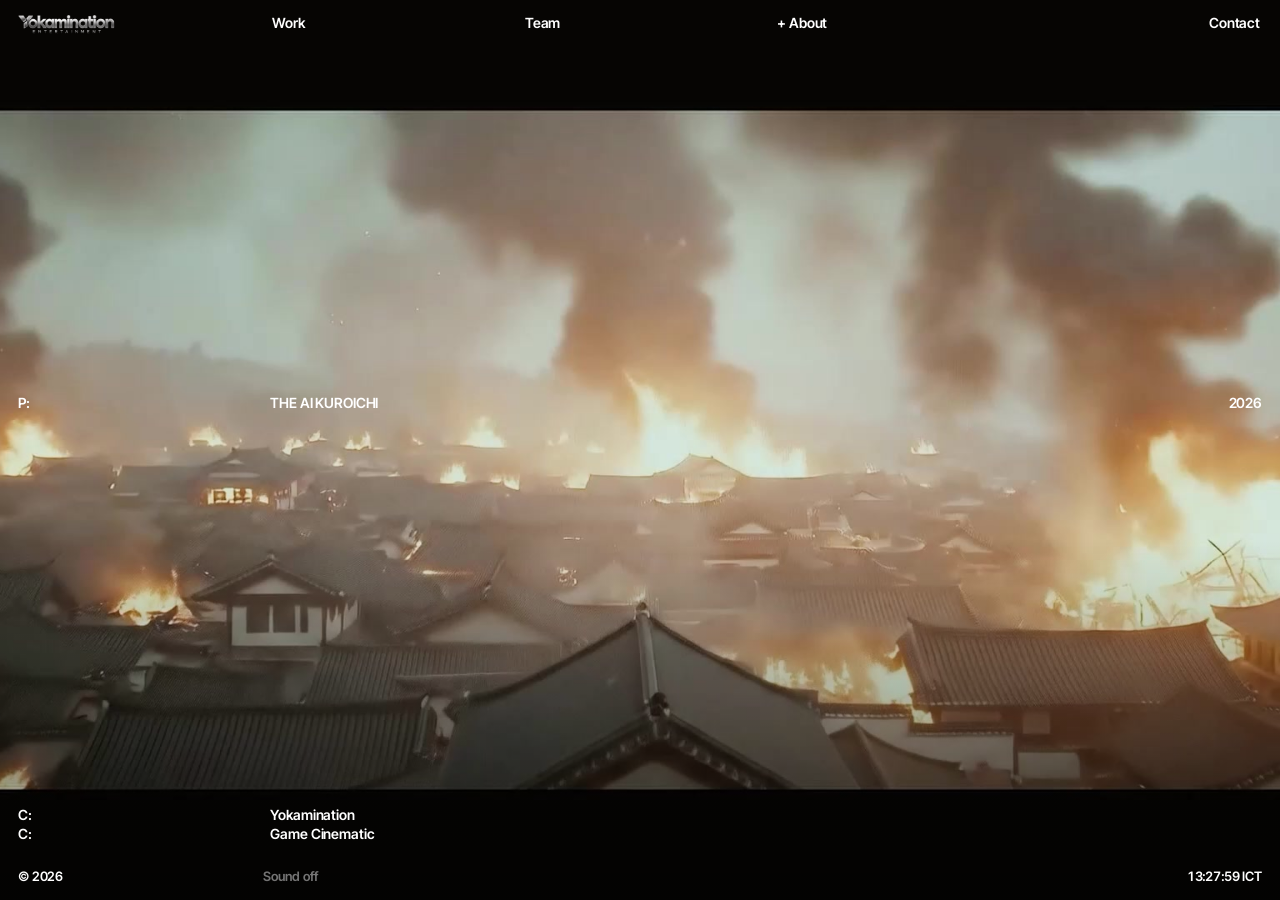
==== index.html @ 1beb0dfe "Redesign homepage as full-screen endless showreel Antiantiart-inspired layout: spread five-column na" ====
<!doctype html>
<html lang="en">
<head>
<meta charset="utf-8"><meta name="viewport" content="width=device-width,initial-scale=1">
<title>Yokamination — AI Film & Visual Studio</title>
<meta name="description" content="Yokamination — an independent AI film and visual studio founded by Viet Nguyen.">
<link rel="icon" type="image/png" href="assets/yokamination-silver-transparent.png">
<link rel="preconnect" href="https://fonts.googleapis.com"><link rel="preconnect" href="https://fonts.gstatic.com" crossorigin>
<link href="https://fonts.googleapis.com/css2?family=Inter+Tight:wght@500;600;700&display=swap" rel="stylesheet">
<link rel="stylesheet" href="v2.css?v=1">
<script src="assets/catalog.js?v=14" defer></script>
<script src="v2.js?v=1" defer></script>
</head>
<body data-view="home">
<header class="bar">
  <a class="logo" href="#" aria-label="Yokamination home"><svg viewBox="20 155 2130 439"><image href="assets/yokamination-silver-transparent.png" width="2172" height="724"/></svg></a>
  <div class="nav-col"><a href="#work" data-nav="work">Work</a>
    <ul class="filters" id="filters" aria-label="Filter work"></ul></div>
  <div class="nav-col"><a href="#team" data-nav="team">Team</a></div>
  <div class="nav-col"><a href="#about" data-nav="about"><span class="plus">+</span> About</a></div>
  <div class="nav-col right"><a href="#contact" data-nav="contact">Contact</a></div>
</header>

<main>
  <!-- Home: endless full-screen reel -->
  <section class="view reel" id="reel" aria-label="Showreel"></section>

  <!-- Work grid -->
  <section class="view work" id="work" aria-label="Work"><div class="grid" id="grid"></div></section>

  <!-- Team -->
  <section class="view team" id="team" aria-label="Team">
    <p class="team-head"><b>YOKAMINATION</b> <span>The people</span></p>
    <div class="team-stage">
      <ul class="team-names" id="team-names"></ul>
      <figure class="team-photo"><img id="team-img" alt=""></figure>
      <ul class="team-roles" id="team-roles"></ul>
    </div>
  </section>

  <!-- About -->
  <section class="view about" id="about" aria-label="About">
    <video class="bg" muted loop playsinline preload="none" data-bg></video>
    <div class="about-body">
      <p class="lab">A:</p>
      <p class="big">Yokamination is an independent AI film &amp; visual studio. Human vision, built with new tools — films, animation and product advertising from idea to final frame.</p>
      <div class="cols">
        <div><p class="lab">S:</p><p>AI Film<br>Animation<br>3D Product<br>Social Content</p></div>
        <div><p class="lab">F:</p><p>Founded by Viet Nguyen<br>Ho Chi Minh City, Viet Nam</p></div>
      </div>
    </div>
  </section>

  <!-- Contact -->
  <section class="view contact" id="contact" aria-label="Contact">
    <video class="bg gray" muted loop playsinline preload="none" data-bg></video>
    <div class="contact-body">
      <p class="lab">M:</p>
      <a class="madness" href="mailto:yokamination@gmail.com">Start the story</a>
      <div class="cols">
        <div><p class="lab">E:</p><small>For all inquiries</small><a href="mailto:yokamination@gmail.com">yokamination@gmail.com</a></div>
        <div><p class="lab">S:</p><a href="https://www.facebook.com/vietnguyennh/" target="_blank" rel="noopener">Facebook</a></div>
      </div>
    </div>
  </section>
</main>

<footer class="foot"><span>© 2026</span><button id="sound" type="button" aria-pressed="false">Sound off</button><span id="clock"></span></footer>

<dialog id="player"><button id="close" type="button">Close ✕</button><video id="pv" controls playsinline></video><p id="pt"></p></dialog>
</body>
</html>
---- v2.css ----
:root{--fg:#fff;--dim:rgba(255,255,255,.45);--bg:#000;--pad:18px;--accent:#c8ced6}
*{box-sizing:border-box;margin:0;padding:0}
html,body{height:100%;background:var(--bg);color:var(--fg)}
body{font:600 14px/1.35 "Inter Tight",Helvetica,Arial,sans-serif;letter-spacing:-.01em;overflow:hidden}
a{color:inherit;text-decoration:none}
button{font:inherit;color:inherit;background:none;border:0;cursor:pointer}
ul{list-style:none}

/* Header: logo + 4 links spread across the width */
.bar{position:fixed;inset:0 0 auto;z-index:20;display:grid;grid-template-columns:1fr 1fr 1fr 1fr 1fr;gap:var(--pad);padding:14px var(--pad);pointer-events:none}
.bar>*{pointer-events:auto}
.logo svg{height:20px;width:auto;display:block}
.nav-col{position:relative}
.nav-col.right{text-align:right}
.nav-col>a{padding:0 2px;transition:background .2s,color .2s}
.nav-col>a:hover,.nav-col>a.on{background:var(--fg);color:#000}
.plus{display:inline-block;transition:transform .3s}
body[data-view=about] .plus{transform:rotate(45deg)}
.filters{position:absolute;top:26px;left:0;display:none;font-size:14px;line-height:1.85}
body[data-view=work] .filters{display:block}
.filters button{color:var(--dim);text-align:left}
.filters button.on,.filters button:hover{color:var(--fg)}
.filters sup{font-size:9px;margin-left:2px}

/* Views */
.view{position:fixed;inset:0;visibility:hidden;opacity:0;transition:opacity .45s,visibility .45s;overflow:auto}
body[data-view=home] #reel,body[data-view=work] #work,body[data-view=team] #team,body[data-view=about] #about,body[data-view=contact] #contact{visibility:visible;opacity:1}
.lab{color:var(--fg);opacity:.75}

/* Endless reel */
.reel{scroll-snap-type:y mandatory;scrollbar-width:none}
.reel::-webkit-scrollbar{display:none}
.slide{position:relative;height:100vh;height:100svh;scroll-snap-align:start;overflow:hidden;cursor:pointer;background:#050505}
.slide video,.slide img{position:absolute;inset:0;width:100%;height:100%;object-fit:cover}
.slide img{transition:opacity .6s}
.slide.playing img{opacity:0}
.slide::after{content:"";position:absolute;inset:0;background:linear-gradient(transparent 60%,rgba(0,0,0,.45))}
.meta{position:absolute;inset:0;z-index:2;display:grid;grid-template-columns:1fr 1fr 1fr 1fr 1fr;gap:var(--pad);padding:var(--pad);pointer-events:none}
.meta .mid{grid-row:1;align-self:center}
.meta .p{grid-column:1}.meta .t{grid-column:2/5;text-transform:uppercase}.meta .y{grid-column:5;text-align:right}
.meta .c{grid-row:2;align-self:end;grid-column:1}.meta .cv{grid-row:2;align-self:end;grid-column:2/5}
.meta{grid-template-rows:1fr auto;padding-bottom:56px}

/* Work grid */
.work{padding:0}
.grid{display:grid;grid-template-columns:1fr 1fr;padding-bottom:60px}
.card{cursor:pointer}
.card .media{position:relative;aspect-ratio:16/9;overflow:hidden;background:#0b0b0b}
.card .media img,.card .media video{position:absolute;inset:0;width:100%;height:100%;object-fit:cover}
.card .media video{opacity:0;transition:opacity .3s}
.card:hover .media video{opacity:1}
.card .info{display:grid;grid-template-columns:110px 1fr auto;padding:14px var(--pad) 70px}
.card .n{color:var(--dim)}
.card .yr{color:var(--dim)}
.card.hide{display:none}

/* Team */
.team{display:grid;place-items:center}
.team-head{position:absolute;top:22%;left:50%;transform:translateX(-50%);display:flex;gap:28px;white-space:nowrap}
.team-head span{color:var(--dim)}
.team-stage{display:grid;grid-template-columns:1fr 320px 1fr;gap:60px;align-items:center;width:min(1180px,100% - 2*var(--pad))}
.team-names,.team-roles{display:grid;gap:26px}
.team-roles{text-align:right}
.team-names li,.team-roles li{color:rgba(255,255,255,.18);transition:color .3s;cursor:pointer}
.team-names li.on,.team-roles li.on{color:var(--fg)}
.team-photo{aspect-ratio:3/4;overflow:hidden;background:#111}
.team-photo img{width:100%;height:100%;object-fit:cover;transition:opacity .35s}

/* About / contact */
.bg{position:absolute;inset:0;width:100%;height:100%;object-fit:cover;opacity:.45}
.bg.gray{filter:grayscale(1) contrast(1.05);opacity:.55}
.about-body,.contact-body{position:relative;z-index:1;min-height:100%;display:grid;align-content:end;gap:28px;padding:120px var(--pad) 70px;grid-template-columns:1fr 3fr;column-gap:var(--pad)}
.about-body>.lab,.contact-body>.lab{grid-column:1}
.big{grid-column:2;font-size:clamp(26px,3.4vw,52px);line-height:1.08;letter-spacing:-.03em;max-width:18em}
.cols{grid-column:1/3;display:grid;grid-template-columns:1fr 3fr;gap:var(--pad)}
.cols>div{display:grid;gap:6px;align-content:start}
.cols>div:nth-child(2){grid-column:2}
.contact-body .cols{grid-template-columns:1fr 1fr 2fr}
.contact-body .cols>div:nth-child(2){grid-column:2}
small{font-size:10px;color:var(--dim)}
.madness{grid-column:2;font-size:clamp(40px,5vw,84px);line-height:1;letter-spacing:-.035em;text-decoration:underline;text-decoration-thickness:3px;text-underline-offset:8px;align-self:start;margin-bottom:12vh}
.madness:hover{color:var(--accent)}

/* Footer */
.foot{position:fixed;inset:auto 0 0;z-index:20;display:grid;grid-template-columns:1fr 4fr auto;gap:var(--pad);padding:14px var(--pad);font-size:13px;pointer-events:none}
.foot>*{pointer-events:auto}
.foot button{justify-self:start;color:var(--dim)}
.foot button[aria-pressed=true]{color:var(--fg)}
#clock{font-variant-numeric:tabular-nums}

/* Player */
dialog{position:fixed;inset:0;width:100%;height:100%;max-width:none;max-height:none;border:0;background:#000;color:#fff;display:none;place-items:center}
dialog[open]{display:grid}
dialog video{width:100%;height:100%;object-fit:contain}
#close{position:absolute;top:14px;right:var(--pad);z-index:2}
#pt{position:absolute;top:14px;left:var(--pad);text-transform:uppercase}

@media (max-width:760px){
  .bar{grid-template-columns:auto 1fr 1fr 1fr;gap:12px;font-size:13px}
  .bar .nav-col:nth-child(3){display:none}
  .meta{grid-template-columns:40px 1fr auto}
  .meta .t{grid-column:2}.meta .y{grid-column:3}.meta .cv{grid-column:2/4}
  .grid{grid-template-columns:1fr}
  .team-stage{grid-template-columns:1fr;gap:20px;text-align:center}
  .team-names,.team-roles{display:none}
  .team-head{top:12%}
  .about-body,.contact-body{grid-template-columns:1fr}
  .big,.madness,.cols{grid-column:1}
  .cols,.contact-body .cols{grid-template-columns:1fr}
  .cols>div:nth-child(2),.contact-body .cols>div:nth-child(2){grid-column:1}
}
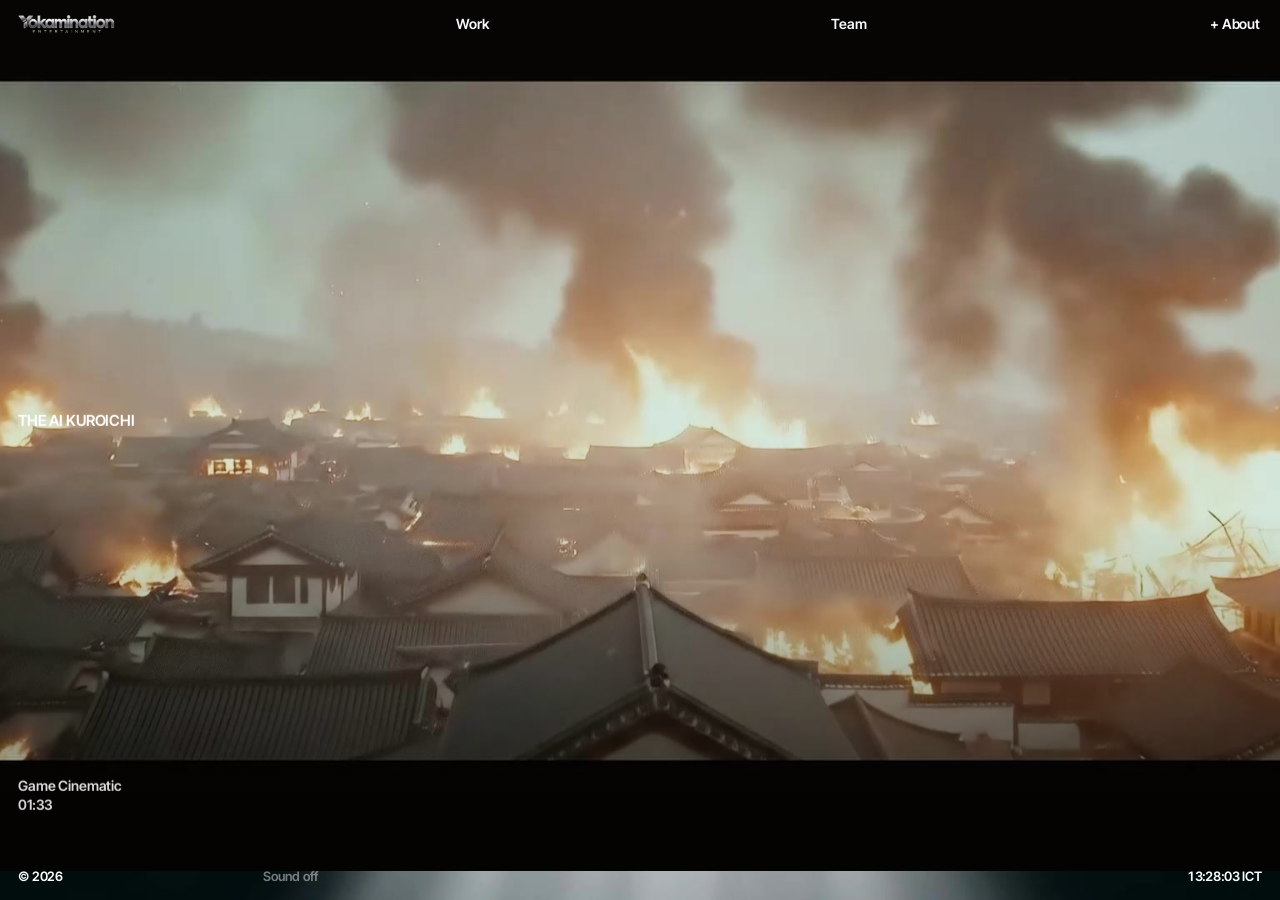
==== commit af40dd5b: "Smooth endless reel, editorial project page and 720p playback - Reel drifts continuously with GPU tr" ====
--- a/index.html
+++ b/index.html
@@ -7,9 +7,11 @@
 <link rel="icon" type="image/png" href="assets/yokamination-silver-transparent.png">
 <link rel="preconnect" href="https://fonts.googleapis.com"><link rel="preconnect" href="https://fonts.gstatic.com" crossorigin>
 <link href="https://fonts.googleapis.com/css2?family=Inter+Tight:wght@500;600;700&display=swap" rel="stylesheet">
-<link rel="stylesheet" href="v2.css?v=1">
+<link rel="stylesheet" href="v2.css?v=7">
 <script src="assets/catalog.js?v=14" defer></script>
-<script src="v2.js?v=1" defer></script>
+<script src="assets/project-stories.js?v=3" defer></script>
+<script src="assets/project-artwork.js?v=4" defer></script>
+<script src="v2.js?v=8" defer></script>
 </head>
 <body data-view="home">
 <header class="bar">
@@ -18,7 +20,6 @@
     <ul class="filters" id="filters" aria-label="Filter work"></ul></div>
   <div class="nav-col"><a href="#team" data-nav="team">Team</a></div>
   <div class="nav-col"><a href="#about" data-nav="about"><span class="plus">+</span> About</a></div>
-  <div class="nav-col right"><a href="#contact" data-nav="contact">Contact</a></div>
 </header>
 
 <main>
@@ -28,38 +29,45 @@
   <!-- Work grid -->
   <section class="view work" id="work" aria-label="Work"><div class="grid" id="grid"></div></section>
 
-  <!-- Team -->
+  <!-- Team: lens carousel -->
   <section class="view team" id="team" aria-label="Team">
+    <video class="team-bg" muted loop playsinline preload="none" aria-hidden="true"></video>
+    <div class="lens" aria-hidden="true"><img class="lens-top" alt=""><img class="lens-bot" alt=""></div>
     <p class="team-head"><b>YOKAMINATION</b> <span>The people</span></p>
-    <div class="team-stage">
-      <ul class="team-names" id="team-names"></ul>
-      <figure class="team-photo"><img id="team-img" alt=""></figure>
-      <ul class="team-roles" id="team-roles"></ul>
-    </div>
+    <ul class="team-names" id="team-names"></ul>
+    <figure class="team-photo"><img id="team-img" alt=""></figure>
+    <ul class="team-roles" id="team-roles"></ul>
   </section>
 
-  <!-- About -->
-  <section class="view about" id="about" aria-label="About">
-    <video class="bg" muted loop playsinline preload="none" data-bg></video>
-    <div class="about-body">
-      <p class="lab">A:</p>
-      <p class="big">Yokamination is an independent AI film &amp; visual studio. Human vision, built with new tools — films, animation and product advertising from idea to final frame.</p>
-      <div class="cols">
-        <div><p class="lab">S:</p><p>AI Film<br>Animation<br>3D Product<br>Social Content</p></div>
-        <div><p class="lab">F:</p><p>Founded by Viet Nguyen<br>Ho Chi Minh City, Viet Nam</p></div>
-      </div>
+  <!-- Project detail -->
+  <section class="view project" id="project" aria-label="Project">
+    <div class="p-hero"><video id="p-video" muted loop playsinline></video>
+      <h2 class="p-title" id="p-title"></h2>
+      <button class="p-play" id="p-play" type="button">Play with sound ↗</button></div>
+    <div class="p-info">
+      <a class="p-back" href="#work">Back</a>
+      <dl class="p-facts" id="p-facts"></dl>
+      <p class="p-sum" id="p-sum"></p>
     </div>
+    <div class="p-gallery" id="p-gallery"></div>
+    <div class="p-credits" id="p-credits"></div>
+    <nav class="p-next" id="p-next"></nav>
   </section>
 
-  <!-- Contact -->
-  <section class="view contact" id="contact" aria-label="Contact">
+  <!-- About + contact -->
+  <section class="view about" id="about" aria-label="About and contact">
     <video class="bg gray" muted loop playsinline preload="none" data-bg></video>
-    <div class="contact-body">
+    <div class="about-body">
       <p class="lab">M:</p>
-      <a class="madness" href="mailto:yokamination@gmail.com">Start the story</a>
-      <div class="cols">
+      <div class="lead">
+        <a class="madness" href="mailto:yokamination@gmail.com">Start the story</a>
+        <p class="big">Yokamination is an independent AI film &amp; visual studio — films, animation and product advertising, from idea to final frame.</p>
+      </div>
+      <div class="info-grid">
         <div><p class="lab">E:</p><small>For all inquiries</small><a href="mailto:yokamination@gmail.com">yokamination@gmail.com</a></div>
-        <div><p class="lab">S:</p><a href="https://www.facebook.com/vietnguyennh/" target="_blank" rel="noopener">Facebook</a></div>
+        <div><p class="lab">A:</p><p>160/40 Le Trong Tan, An Khe<br>Da Nang, Viet Nam</p></div>
+        <div><p class="lab">P:</p><a href="tel:+84777744896">+84 777 744 896</a></div>
+        <div><p class="lab">S:</p><p class="socials"><a href="https://www.facebook.com/vietnguyennh/" target="_blank" rel="noopener">Facebook</a><a href="https://zalo.me/84777744896" target="_blank" rel="noopener">Zalo</a><span>LinkedIn</span><span>TikTok</span></p></div>
       </div>
     </div>
   </section>
@@ -67,6 +75,5 @@
 
 <footer class="foot"><span>© 2026</span><button id="sound" type="button" aria-pressed="false">Sound off</button><span id="clock"></span></footer>
 
-<dialog id="player"><button id="close" type="button">Close ✕</button><video id="pv" controls playsinline></video><p id="pt"></p></dialog>
 </body>
 </html>
--- a/v2.css
+++ b/v2.css
@@ -1,4 +1,4 @@
-:root{--fg:#fff;--dim:rgba(255,255,255,.45);--bg:#000;--pad:18px;--accent:#c8ced6}
+:root{--fg:#fff;--dim:rgba(255,255,255,.45);--bg:#000;--pad:18px;--accent:#c8ced6;--line:rgba(255,255,255,.14);--muted:rgba(255,255,255,.55)}
 *{box-sizing:border-box;margin:0;padding:0}
 html,body{height:100%;background:var(--bg);color:var(--fg)}
 body{font:600 14px/1.35 "Inter Tight",Helvetica,Arial,sans-serif;letter-spacing:-.01em;overflow:hidden}
@@ -7,16 +7,16 @@
 ul{list-style:none}
 
 /* Header: logo + 4 links spread across the width */
-.bar{position:fixed;inset:0 0 auto;z-index:20;display:grid;grid-template-columns:1fr 1fr 1fr 1fr 1fr;gap:var(--pad);padding:14px var(--pad);pointer-events:none}
+/* Five items, equal gaps: logo and Contact pinned to the edges, links evenly spaced between */
+.bar{position:fixed;inset:0 0 auto;z-index:20;display:flex;justify-content:space-between;align-items:center;padding:14px var(--pad);pointer-events:none;mix-blend-mode:difference}
 .bar>*{pointer-events:auto}
 .logo svg{height:20px;width:auto;display:block}
 .nav-col{position:relative}
-.nav-col.right{text-align:right}
 .nav-col>a{padding:0 2px;transition:background .2s,color .2s}
 .nav-col>a:hover,.nav-col>a.on{background:var(--fg);color:#000}
 .plus{display:inline-block;transition:transform .3s}
 body[data-view=about] .plus{transform:rotate(45deg)}
-.filters{position:absolute;top:26px;left:0;display:none;font-size:14px;line-height:1.85}
+.filters{position:absolute;top:26px;left:0;white-space:nowrap;display:none;font-size:14px;line-height:1.85}
 body[data-view=work] .filters{display:block}
 .filters button{color:var(--dim);text-align:left}
 .filters button.on,.filters button:hover{color:var(--fg)}
@@ -24,22 +24,24 @@
 
 /* Views */
 .view{position:fixed;inset:0;visibility:hidden;opacity:0;transition:opacity .45s,visibility .45s;overflow:auto}
-body[data-view=home] #reel,body[data-view=work] #work,body[data-view=team] #team,body[data-view=about] #about,body[data-view=contact] #contact{visibility:visible;opacity:1}
+body[data-view=home] #reel,body[data-view=work] #work,body[data-view=team] #team,body[data-view=about] #about,body[data-view=project] #project{visibility:visible;opacity:1}
 .lab{color:var(--fg);opacity:.75}
 
 /* Endless reel */
-.reel{scroll-snap-type:y mandatory;scrollbar-width:none}
-.reel::-webkit-scrollbar{display:none}
-.slide{position:relative;height:100vh;height:100svh;scroll-snap-align:start;overflow:hidden;cursor:pointer;background:#050505}
+.reel{overflow:hidden;touch-action:none;background:#050505}
+.slide{position:absolute;left:0;top:0;width:100%;height:100vh;overflow:hidden;cursor:none;background:#050505;will-change:transform;contain:strict}
 .slide video,.slide img{position:absolute;inset:0;width:100%;height:100%;object-fit:cover}
 .slide img{transition:opacity .6s}
 .slide.playing img{opacity:0}
 .slide::after{content:"";position:absolute;inset:0;background:linear-gradient(transparent 60%,rgba(0,0,0,.45))}
-.meta{position:absolute;inset:0;z-index:2;display:grid;grid-template-columns:1fr 1fr 1fr 1fr 1fr;gap:var(--pad);padding:var(--pad);pointer-events:none}
-.meta .mid{grid-row:1;align-self:center}
-.meta .p{grid-column:1}.meta .t{grid-column:2/5;text-transform:uppercase}.meta .y{grid-column:5;text-align:right}
-.meta .c{grid-row:2;align-self:end;grid-column:1}.meta .cv{grid-row:2;align-self:end;grid-column:2/5}
-.meta{grid-template-rows:1fr auto;padding-bottom:56px}
+.meta{position:absolute;inset:0;z-index:2;pointer-events:none}
+.meta .t{position:absolute;left:var(--pad);top:50%;transform:translateY(-50%);text-transform:uppercase;font-size:15px;max-width:60%}
+.meta .cv{position:absolute;left:var(--pad);bottom:56px;opacity:.85}
+
+/* Watch cursor */
+.watch-cursor{position:fixed;left:0;top:0;z-index:50;pointer-events:none;margin:-14px 0 0 -34px;padding:6px 14px;border-radius:99px;background:#fff;color:#000;font-size:13px;opacity:0;scale:.6;transition:opacity .2s,scale .2s}
+.watch-cursor.on{opacity:1;scale:1}
+.card{cursor:none}
 
 /* Work grid */
 .work{padding:0}
@@ -54,32 +56,76 @@
 .card .yr{color:var(--dim)}
 .card.hide{display:none}
 
-/* Team */
-.team{display:grid;place-items:center}
-.team-head{position:absolute;top:22%;left:50%;transform:translateX(-50%);display:flex;gap:28px;white-space:nowrap}
+/* Team: lens carousel */
+.team{overflow:hidden;background:#0a0a0a}
+.team-bg{position:absolute;inset:-6%;width:112%;height:112%;object-fit:cover;filter:blur(28px) saturate(1.5) brightness(.7);transform:scale(1.05)}
+.team::before{content:"";position:absolute;inset:0;z-index:1;pointer-events:none;background:radial-gradient(ellipse 40% 50% at 50% 50%,rgba(255,255,255,.08),transparent 70%)}
+.lens{z-index:1}
+.lens{position:absolute;inset:0;perspective:700px;pointer-events:none;
+  -webkit-mask:radial-gradient(ellipse 44% 56% at 50% 50%,transparent 98%,#000 100%);mask:radial-gradient(ellipse 44% 56% at 50% 50%,transparent 98%,#000 100%)}
+.lens img{position:absolute;left:-15%;width:130%;height:62%;object-fit:cover;filter:saturate(1.15) brightness(.85);transition:transform .9s cubic-bezier(.7,0,.2,1),opacity .6s}
+.lens-top{top:-18%;transform-origin:50% 0;transform:rotateX(-58deg) scale(1.25)}
+.lens-bot{bottom:-18%;transform-origin:50% 100%;transform:rotateX(58deg) scale(1.25)}
+.team.swap-down .lens-top{transform:rotateX(-80deg) scale(1.4);opacity:.2}
+.team.swap-down .lens-bot{transform:rotateX(30deg) scale(1.1)}
+.team.swap-up .lens-bot{transform:rotateX(80deg) scale(1.4);opacity:.2}
+.team.swap-up .lens-top{transform:rotateX(-30deg) scale(1.1)}
+.team-head{position:absolute;top:21%;left:50%;transform:translateX(-50%);display:flex;gap:28px;white-space:nowrap;z-index:2}
 .team-head span{color:var(--dim)}
-.team-stage{display:grid;grid-template-columns:1fr 320px 1fr;gap:60px;align-items:center;width:min(1180px,100% - 2*var(--pad))}
-.team-names,.team-roles{display:grid;gap:26px}
-.team-roles{text-align:right}
-.team-names li,.team-roles li{color:rgba(255,255,255,.18);transition:color .3s;cursor:pointer}
-.team-names li.on,.team-roles li.on{color:var(--fg)}
-.team-photo{aspect-ratio:3/4;overflow:hidden;background:#111}
-.team-photo img{width:100%;height:100%;object-fit:cover;transition:opacity .35s}
+.team-names,.team-roles{position:absolute;top:50%;width:22%;z-index:2}
+.team-names{left:19.5%}.team-roles{right:19.5%;text-align:right}
+.team-names li,.team-roles li{position:absolute;left:0;right:0;top:0;transform:translateY(calc(-50% + var(--o) * 210px));color:#fff;transition:transform .8s cubic-bezier(.7,0,.2,1),opacity .6s;cursor:pointer;white-space:nowrap}
+.team-photo{position:absolute;left:50%;top:50%;width:min(320px,62vw);aspect-ratio:3/4;transform:translate(-50%,-50%);overflow:hidden;background:#111;z-index:2}
+.team-photo img{width:100%;height:100%;object-fit:cover;transition:opacity .4s,transform .8s cubic-bezier(.7,0,.2,1)}
+.team-photo img.out{opacity:0;transform:scale(1.08)}
 
-/* About / contact */
+/* Project detail */
+.project{scrollbar-width:thin}
+.p-hero{position:relative;height:100vh;height:100svh;background:#000;overflow:hidden}
+.p-hero video{position:absolute;inset:0;width:100%;height:100%;object-fit:cover}
+.p-hero::after{content:"";position:absolute;inset:0;background:linear-gradient(transparent 55%,rgba(0,0,0,.5));pointer-events:none}
+.p-title{position:absolute;z-index:2;left:var(--pad);right:30%;bottom:52px;font-size:clamp(44px,7.4vw,130px);line-height:.92;letter-spacing:-.045em;text-transform:uppercase;font-weight:700}
+.p-play{position:absolute;z-index:2;right:var(--pad);bottom:56px}
+.p-play:hover,.p-back:hover,.p-next a:hover{background:#fff;color:#000}
+.p-info{display:grid;grid-template-columns:1fr 1fr 2fr 6fr;gap:var(--pad);padding:24px var(--pad) 110px}
+.p-back{grid-column:1;align-self:start;justify-self:start}
+.p-facts{grid-column:2/4;display:grid;grid-template-columns:1fr 2fr;gap:12px var(--pad);align-content:start}
+.p-facts dt{color:var(--dim)}
+.p-sum{grid-column:4;font-size:clamp(20px,2vw,32px);line-height:1.12;letter-spacing:-.025em;font-weight:700;color:rgba(255,255,255,.88)}
+
+/* Full-bleed gallery: images touch, labels sit on the image */
+.p-gallery{display:grid;grid-template-columns:1fr 1fr}
+.tile{position:relative;margin:0;aspect-ratio:16/9;overflow:hidden;background:#111}
+.tile.full{grid-column:1/3;aspect-ratio:21/9}
+.tile img{width:100%;height:100%;object-fit:cover;transition:transform 1.2s cubic-bezier(.2,.7,.2,1)}
+.tile:hover img{transform:scale(1.035)}
+.tile::after{content:"";position:absolute;inset:auto 0 0;height:30%;background:linear-gradient(transparent,rgba(0,0,0,.45));pointer-events:none}
+.tile figcaption{z-index:1;position:absolute;left:var(--pad);bottom:14px;color:#fff;text-shadow:0 1px 12px rgba(0,0,0,.55);font-size:13px}
+.tile .sec{position:absolute;left:var(--pad);top:14px;font-size:clamp(26px,3.2vw,52px);line-height:1;letter-spacing:-.04em;font-weight:700;color:#fff;text-shadow:0 2px 24px rgba(0,0,0,.45);mix-blend-mode:difference}
+.tile .sec small{display:block;font-size:13px;letter-spacing:0;font-weight:600;margin-top:8px;color:inherit;opacity:.8}
+
+/* End-of-film credits */
+.p-credits{padding:120px var(--pad) 40px;display:grid;gap:90px}
+.cred h3{text-align:center;font-size:14px;letter-spacing:.02em;text-transform:uppercase;margin-bottom:14px}
+.cred dl{display:grid;grid-template-columns:1fr 1fr 1fr 1fr;gap:6px var(--pad)}
+.cred dt{color:var(--dim)}
+.cred dd{text-align:right}
+.p-next{padding:30px var(--pad) 80px;border-top:1px solid var(--line);display:flex;justify-content:space-between;gap:20px}
+
+/* About + contact */
 .bg{position:absolute;inset:0;width:100%;height:100%;object-fit:cover;opacity:.45}
 .bg.gray{filter:grayscale(1) contrast(1.05);opacity:.55}
-.about-body,.contact-body{position:relative;z-index:1;min-height:100%;display:grid;align-content:end;gap:28px;padding:120px var(--pad) 70px;grid-template-columns:1fr 3fr;column-gap:var(--pad)}
-.about-body>.lab,.contact-body>.lab{grid-column:1}
-.big{grid-column:2;font-size:clamp(26px,3.4vw,52px);line-height:1.08;letter-spacing:-.03em;max-width:18em}
-.cols{grid-column:1/3;display:grid;grid-template-columns:1fr 3fr;gap:var(--pad)}
-.cols>div{display:grid;gap:6px;align-content:start}
-.cols>div:nth-child(2){grid-column:2}
-.contact-body .cols{grid-template-columns:1fr 1fr 2fr}
-.contact-body .cols>div:nth-child(2){grid-column:2}
+.about-body{position:relative;z-index:1;min-height:100%;display:grid;grid-template-columns:1fr 4fr;column-gap:var(--pad);row-gap:56px;align-content:end;padding:120px var(--pad) 70px}
+.about-body>.lab{grid-column:1;align-self:start;padding-top:18px}
+.lead{grid-column:2;display:grid;gap:28px}
+.madness{font-size:clamp(40px,5vw,84px);line-height:1;letter-spacing:-.035em;text-decoration:underline;text-decoration-thickness:3px;text-underline-offset:8px;justify-self:start}
+.madness:hover{color:var(--accent)}
+.big{font-size:clamp(18px,1.7vw,26px);line-height:1.3;letter-spacing:-.02em;max-width:30em}
+.info-grid{grid-column:1/3;display:grid;grid-template-columns:repeat(4,1fr);gap:var(--pad)}
+.info-grid>div{display:grid;gap:6px;align-content:start}
+.socials{display:grid;grid-template-columns:auto auto;gap:4px 24px;justify-content:start}
+.socials span{color:var(--dim)}
 small{font-size:10px;color:var(--dim)}
-.madness{grid-column:2;font-size:clamp(40px,5vw,84px);line-height:1;letter-spacing:-.035em;text-decoration:underline;text-decoration-thickness:3px;text-underline-offset:8px;align-self:start;margin-bottom:12vh}
-.madness:hover{color:var(--accent)}
 
 /* Footer */
 .foot{position:fixed;inset:auto 0 0;z-index:20;display:grid;grid-template-columns:1fr 4fr auto;gap:var(--pad);padding:14px var(--pad);font-size:13px;pointer-events:none}
@@ -96,16 +142,21 @@
 #pt{position:absolute;top:14px;left:var(--pad);text-transform:uppercase}
 
 @media (max-width:760px){
-  .bar{grid-template-columns:auto 1fr 1fr 1fr;gap:12px;font-size:13px}
-  .bar .nav-col:nth-child(3){display:none}
-  .meta{grid-template-columns:40px 1fr auto}
-  .meta .t{grid-column:2}.meta .y{grid-column:3}.meta .cv{grid-column:2/4}
+  .bar{font-size:13px}
+  .logo svg{height:16px}
   .grid{grid-template-columns:1fr}
-  .team-stage{grid-template-columns:1fr;gap:20px;text-align:center}
-  .team-names,.team-roles{display:none}
+  .team-names,.team-roles{width:auto;left:auto;right:auto}
+  .team-names{top:auto;bottom:22%;left:50%;transform:translateX(-50%);text-align:center}
+  .team-roles{display:none}
+  .p-info{grid-template-columns:1fr}
+  .p-info>*{grid-column:1!important}
+  .p-title{right:var(--pad);bottom:96px}
+  .p-gallery{grid-template-columns:1fr}
+  .tile.full{grid-column:1;aspect-ratio:16/9}
+  .cred dl{grid-template-columns:1fr 1fr}
   .team-head{top:12%}
-  .about-body,.contact-body{grid-template-columns:1fr}
-  .big,.madness,.cols{grid-column:1}
-  .cols,.contact-body .cols{grid-template-columns:1fr}
-  .cols>div:nth-child(2),.contact-body .cols>div:nth-child(2){grid-column:1}
+  .about-body{grid-template-columns:1fr}
+  .lead,.info-grid,.about-body>.lab{grid-column:1}
+  .info-grid{grid-template-columns:1fr 1fr}
+  .meta .t{max-width:90%}
 }
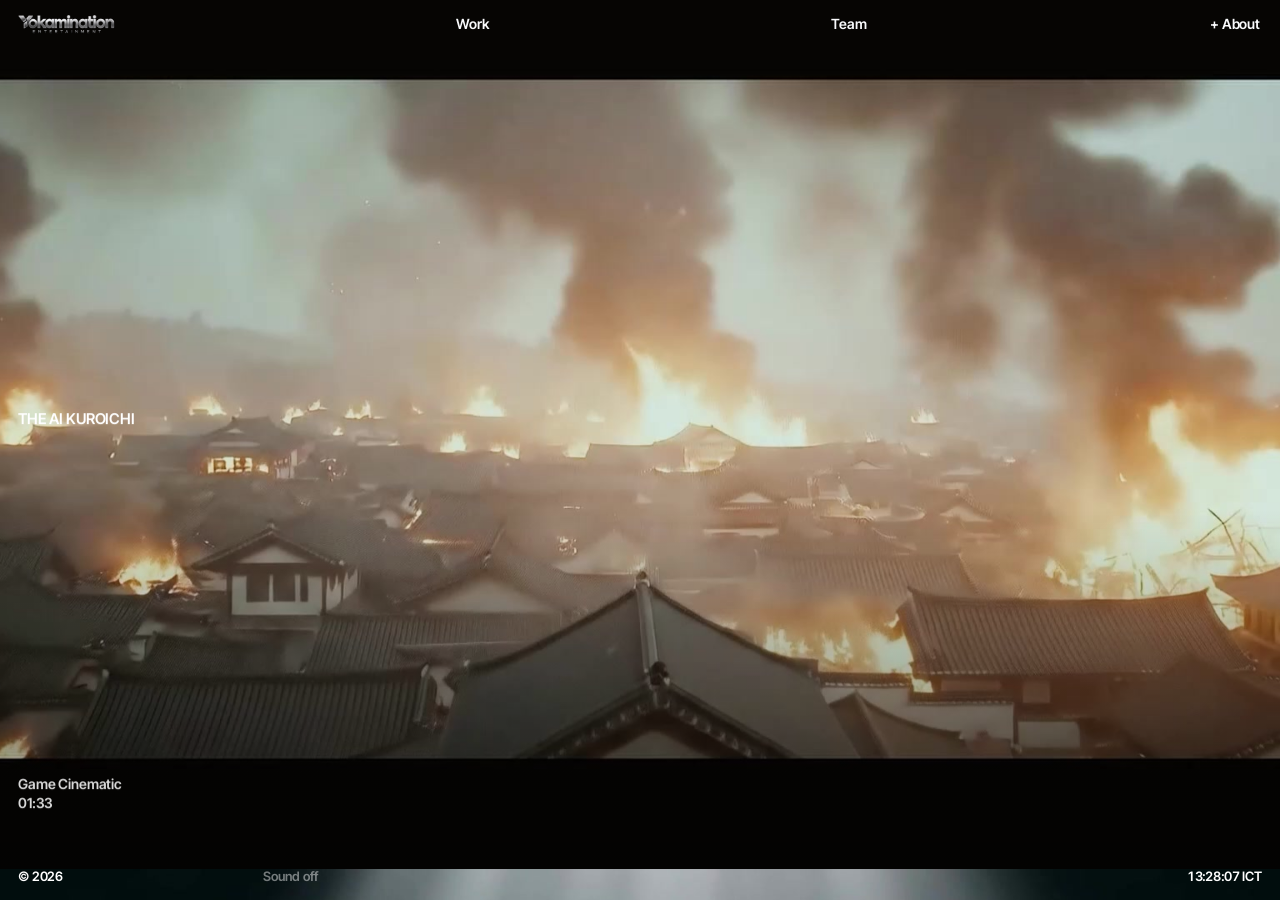
==== commit 77b7da7b: "Use new team portraits and a full blurred background on Team Co-Authored-By: Claude Opus 5.5 <norepl" ====
--- a/index.html
+++ b/index.html
@@ -7,11 +7,11 @@
 <link rel="icon" type="image/png" href="assets/yokamination-silver-transparent.png">
 <link rel="preconnect" href="https://fonts.googleapis.com"><link rel="preconnect" href="https://fonts.gstatic.com" crossorigin>
 <link href="https://fonts.googleapis.com/css2?family=Inter+Tight:wght@500;600;700&display=swap" rel="stylesheet">
-<link rel="stylesheet" href="v2.css?v=7">
+<link rel="stylesheet" href="v2.css?v=8">
 <script src="assets/catalog.js?v=14" defer></script>
 <script src="assets/project-stories.js?v=3" defer></script>
 <script src="assets/project-artwork.js?v=4" defer></script>
-<script src="v2.js?v=8" defer></script>
+<script src="v2.js?v=9" defer></script>
 </head>
 <body data-view="home">
 <header class="bar">
--- a/v2.css
+++ b/v2.css
@@ -58,9 +58,9 @@
 
 /* Team: lens carousel */
 .team{overflow:hidden;background:#0a0a0a}
-.team-bg{position:absolute;inset:-6%;width:112%;height:112%;object-fit:cover;filter:blur(28px) saturate(1.5) brightness(.7);transform:scale(1.05)}
+.team-bg{position:absolute;inset:-6%;width:112%;height:112%;object-fit:cover;filter:blur(36px) saturate(1.4) brightness(.62);transform:scale(1.08)}
 .team::before{content:"";position:absolute;inset:0;z-index:1;pointer-events:none;background:radial-gradient(ellipse 40% 50% at 50% 50%,rgba(255,255,255,.08),transparent 70%)}
-.lens{z-index:1}
+.lens{display:none} /* full blurred film background instead of the lens cut-out */
 .lens{position:absolute;inset:0;perspective:700px;pointer-events:none;
   -webkit-mask:radial-gradient(ellipse 44% 56% at 50% 50%,transparent 98%,#000 100%);mask:radial-gradient(ellipse 44% 56% at 50% 50%,transparent 98%,#000 100%)}
 .lens img{position:absolute;left:-15%;width:130%;height:62%;object-fit:cover;filter:saturate(1.15) brightness(.85);transition:transform .9s cubic-bezier(.7,0,.2,1),opacity .6s}
@@ -75,7 +75,7 @@
 .team-names,.team-roles{position:absolute;top:50%;width:22%;z-index:2}
 .team-names{left:19.5%}.team-roles{right:19.5%;text-align:right}
 .team-names li,.team-roles li{position:absolute;left:0;right:0;top:0;transform:translateY(calc(-50% + var(--o) * 210px));color:#fff;transition:transform .8s cubic-bezier(.7,0,.2,1),opacity .6s;cursor:pointer;white-space:nowrap}
-.team-photo{position:absolute;left:50%;top:50%;width:min(320px,62vw);aspect-ratio:3/4;transform:translate(-50%,-50%);overflow:hidden;background:#111;z-index:2}
+.team-photo{position:absolute;left:50%;top:50%;width:min(400px,70vw);aspect-ratio:1/1;transform:translate(-50%,-50%);overflow:hidden;background:#111;z-index:2}
 .team-photo img{width:100%;height:100%;object-fit:cover;transition:opacity .4s,transform .8s cubic-bezier(.7,0,.2,1)}
 .team-photo img.out{opacity:0;transform:scale(1.08)}
 
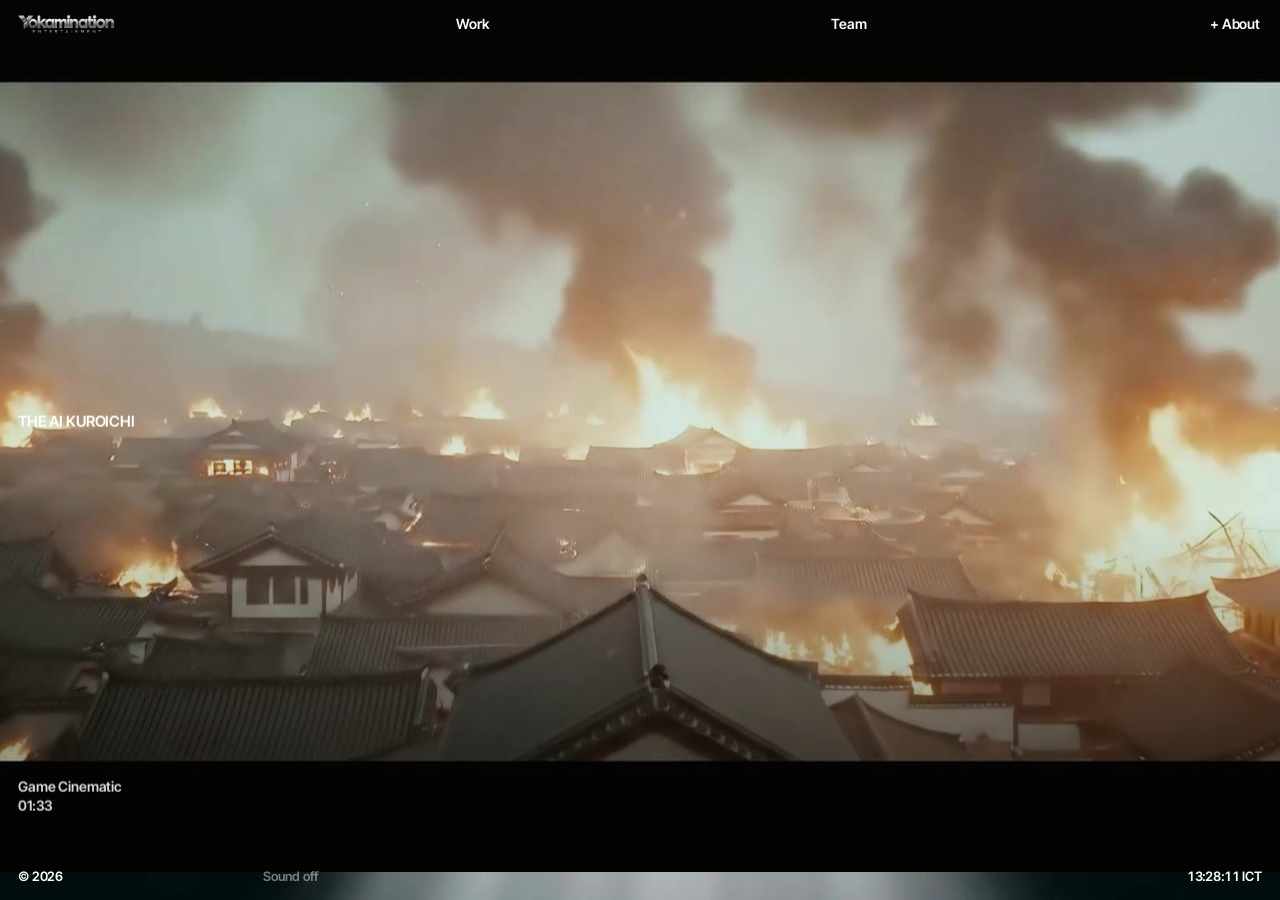
==== commit ab61cb98: "Skip black leader on Kuroichi and Montage AI Flow in the reel Co-Authored-By: Claude Opus 5.5 <norep" ====
--- a/index.html
+++ b/index.html
@@ -11,7 +11,7 @@
 <script src="assets/catalog.js?v=14" defer></script>
 <script src="assets/project-stories.js?v=3" defer></script>
 <script src="assets/project-artwork.js?v=4" defer></script>
-<script src="v2.js?v=9" defer></script>
+<script src="v2.js?v=10" defer></script>
 </head>
 <body data-view="home">
 <header class="bar">
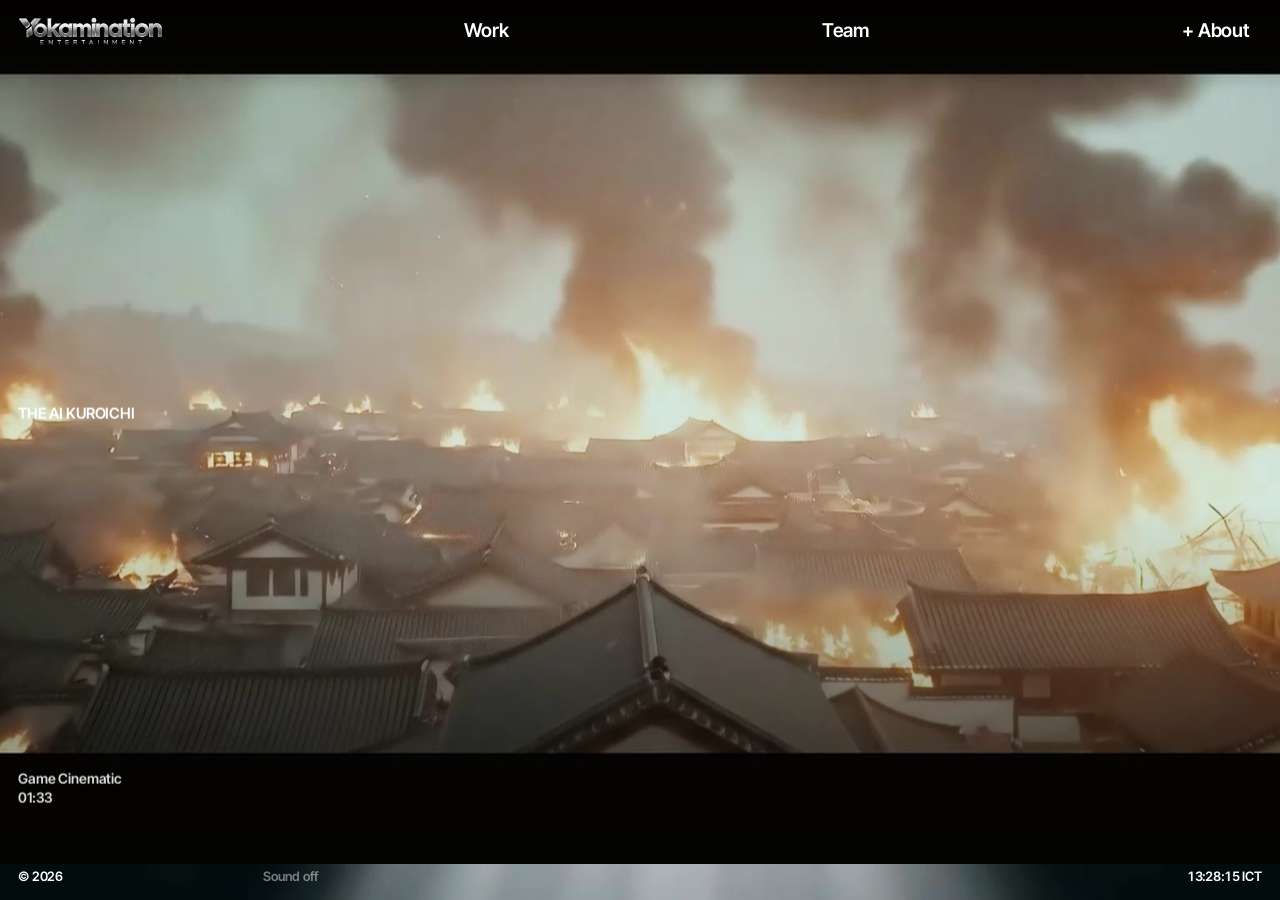
==== commit f4c6e311: "Larger, more readable navigation Co-Authored-By: Claude Opus 5.5 <noreply@anthropic.com>" ====
--- a/index.html
+++ b/index.html
@@ -7,7 +7,7 @@
 <link rel="icon" type="image/png" href="assets/yokamination-silver-transparent.png">
 <link rel="preconnect" href="https://fonts.googleapis.com"><link rel="preconnect" href="https://fonts.gstatic.com" crossorigin>
 <link href="https://fonts.googleapis.com/css2?family=Inter+Tight:wght@500;600;700&display=swap" rel="stylesheet">
-<link rel="stylesheet" href="v2.css?v=8">
+<link rel="stylesheet" href="v2.css?v=9">
 <script src="assets/catalog.js?v=14" defer></script>
 <script src="assets/project-stories.js?v=3" defer></script>
 <script src="assets/project-artwork.js?v=4" defer></script>
--- a/v2.css
+++ b/v2.css
@@ -8,17 +8,18 @@
 
 /* Header: logo + 4 links spread across the width */
 /* Five items, equal gaps: logo and Contact pinned to the edges, links evenly spaced between */
-.bar{position:fixed;inset:0 0 auto;z-index:20;display:flex;justify-content:space-between;align-items:center;padding:14px var(--pad);pointer-events:none;mix-blend-mode:difference}
+/* Readable on any film: soft top shade + shadowed white text instead of a blend mode */
+.bar{position:fixed;inset:0 0 auto;z-index:20;display:flex;justify-content:space-between;align-items:center;padding:12px var(--pad) 40px;pointer-events:none;font-size:19px;background:linear-gradient(rgba(0,0,0,.5),transparent);text-shadow:0 1px 10px rgba(0,0,0,.5)}
 .bar>*{pointer-events:auto}
-.logo svg{height:20px;width:auto;display:block}
+.logo svg{height:30px;width:auto;display:block;filter:drop-shadow(0 1px 8px rgba(0,0,0,.5))}
 .nav-col{position:relative}
-.nav-col>a{padding:0 2px;transition:background .2s,color .2s}
-.nav-col>a:hover,.nav-col>a.on{background:var(--fg);color:#000}
+.nav-col>a{display:inline-block;padding:6px 12px;transition:background .2s,color .2s}
+.nav-col>a:hover,.nav-col>a.on{background:var(--fg);color:#000;text-shadow:none}
 .plus{display:inline-block;transition:transform .3s}
 body[data-view=about] .plus{transform:rotate(45deg)}
-.filters{position:absolute;top:26px;left:0;white-space:nowrap;display:none;font-size:14px;line-height:1.85}
+.filters{position:absolute;top:44px;left:12px;white-space:nowrap;display:none;font-size:17px;line-height:2}
 body[data-view=work] .filters{display:block}
-.filters button{color:var(--dim);text-align:left}
+.filters button{color:rgba(255,255,255,.65);text-align:left}
 .filters button.on,.filters button:hover{color:var(--fg)}
 .filters sup{font-size:9px;margin-left:2px}
 
@@ -143,7 +144,9 @@
 
 @media (max-width:760px){
   .bar{font-size:13px}
-  .logo svg{height:16px}
+  .logo svg{height:20px}
+  .bar{font-size:15px;padding-bottom:28px}
+  .nav-col>a{padding:5px 8px}
   .grid{grid-template-columns:1fr}
   .team-names,.team-roles{width:auto;left:auto;right:auto}
   .team-names{top:auto;bottom:22%;left:50%;transform:translateX(-50%);text-align:center}
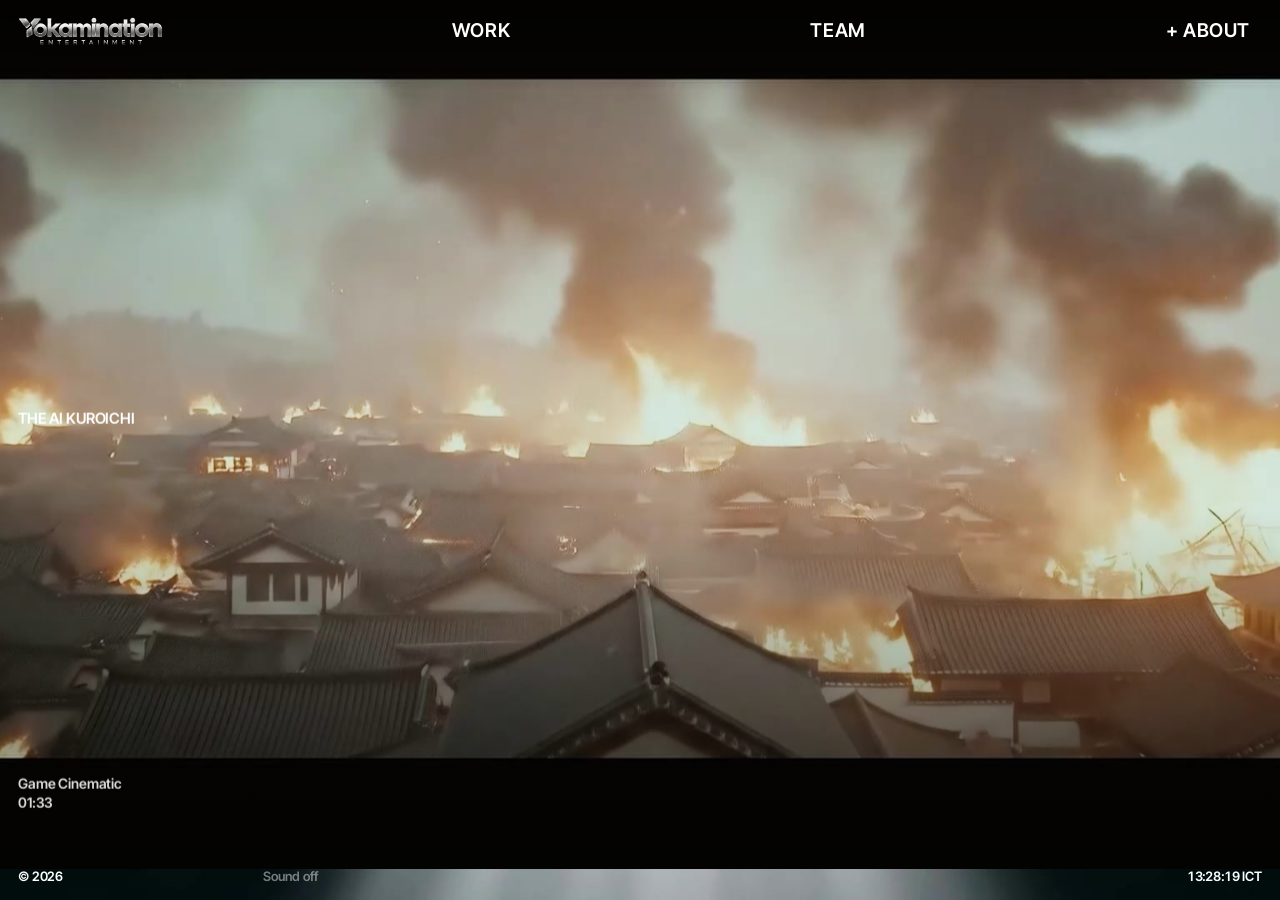
==== commit 27f67373: "Uppercase navigation; fix credits for films without a story Co-Authored-By: Claude Opus 5.5 <noreply" ====
--- a/index.html
+++ b/index.html
@@ -7,11 +7,11 @@
 <link rel="icon" type="image/png" href="assets/yokamination-silver-transparent.png">
 <link rel="preconnect" href="https://fonts.googleapis.com"><link rel="preconnect" href="https://fonts.gstatic.com" crossorigin>
 <link href="https://fonts.googleapis.com/css2?family=Inter+Tight:wght@500;600;700&display=swap" rel="stylesheet">
-<link rel="stylesheet" href="v2.css?v=9">
+<link rel="stylesheet" href="v2.css?v=10">
 <script src="assets/catalog.js?v=14" defer></script>
 <script src="assets/project-stories.js?v=3" defer></script>
 <script src="assets/project-artwork.js?v=4" defer></script>
-<script src="v2.js?v=10" defer></script>
+<script src="v2.js?v=11" defer></script>
 </head>
 <body data-view="home">
 <header class="bar">
--- a/v2.css
+++ b/v2.css
@@ -13,7 +13,7 @@
 .bar>*{pointer-events:auto}
 .logo svg{height:30px;width:auto;display:block;filter:drop-shadow(0 1px 8px rgba(0,0,0,.5))}
 .nav-col{position:relative}
-.nav-col>a{display:inline-block;padding:6px 12px;transition:background .2s,color .2s}
+.nav-col>a{display:inline-block;padding:6px 12px;text-transform:uppercase;letter-spacing:.03em;transition:background .2s,color .2s}
 .nav-col>a:hover,.nav-col>a.on{background:var(--fg);color:#000;text-shadow:none}
 .plus{display:inline-block;transition:transform .3s}
 body[data-view=about] .plus{transform:rotate(45deg)}
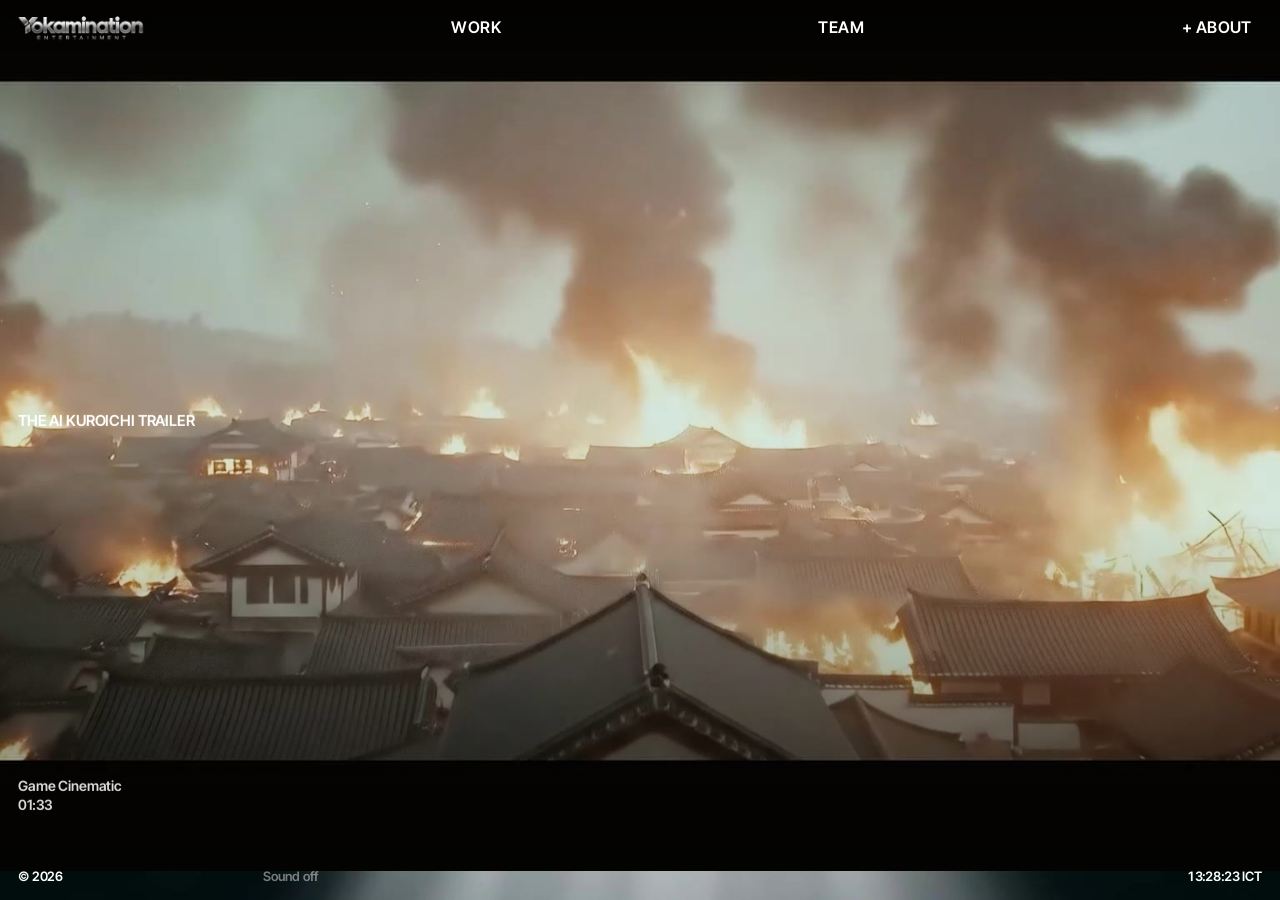
==== commit 96f0ec78: "Work drop-down menu, trailer labels, mobile layout and team photo fix - Work tab opens a frosted ful" ====
--- a/index.html
+++ b/index.html
@@ -7,20 +7,21 @@
 <link rel="icon" type="image/png" href="assets/yokamination-silver-transparent.png">
 <link rel="preconnect" href="https://fonts.googleapis.com"><link rel="preconnect" href="https://fonts.gstatic.com" crossorigin>
 <link href="https://fonts.googleapis.com/css2?family=Inter+Tight:wght@500;600;700&display=swap" rel="stylesheet">
-<link rel="stylesheet" href="v2.css?v=10">
+<link rel="stylesheet" href="v2.css?v=14">
 <script src="assets/catalog.js?v=14" defer></script>
 <script src="assets/project-stories.js?v=3" defer></script>
 <script src="assets/project-artwork.js?v=4" defer></script>
-<script src="v2.js?v=11" defer></script>
+<script src="v2.js?v=15" defer></script>
 </head>
 <body data-view="home">
 <header class="bar">
   <a class="logo" href="#" aria-label="Yokamination home"><svg viewBox="20 155 2130 439"><image href="assets/yokamination-silver-transparent.png" width="2172" height="724"/></svg></a>
-  <div class="nav-col"><a href="#work" data-nav="work">Work</a>
-    <ul class="filters" id="filters" aria-label="Filter work"></ul></div>
+  <div class="nav-col"><a href="#work" data-nav="work" aria-expanded="false" aria-controls="menu-panel">Work</a></div>
   <div class="nav-col"><a href="#team" data-nav="team">Team</a></div>
   <div class="nav-col"><a href="#about" data-nav="about"><span class="plus">+</span> About</a></div>
 </header>
+<!-- Work menu: drops down across the whole top bar; the page underneath keeps playing -->
+<div class="menu-panel" id="menu-panel"><ul class="filters" id="filters" aria-label="Filter work"></ul></div>
 
 <main>
   <!-- Home: endless full-screen reel -->
--- a/v2.css
+++ b/v2.css
@@ -9,17 +9,20 @@
 /* Header: logo + 4 links spread across the width */
 /* Five items, equal gaps: logo and Contact pinned to the edges, links evenly spaced between */
 /* Readable on any film: soft top shade + shadowed white text instead of a blend mode */
-.bar{position:fixed;inset:0 0 auto;z-index:20;display:flex;justify-content:space-between;align-items:center;padding:12px var(--pad) 40px;pointer-events:none;font-size:19px;background:linear-gradient(rgba(0,0,0,.5),transparent);text-shadow:0 1px 10px rgba(0,0,0,.5)}
+.bar{position:fixed;inset:0 0 auto;z-index:20;display:flex;justify-content:space-between;align-items:center;padding:12px var(--pad) 40px;pointer-events:none;font-size:16px;background:linear-gradient(rgba(0,0,0,.5),transparent);text-shadow:0 1px 10px rgba(0,0,0,.5)}
 .bar>*{pointer-events:auto}
-.logo svg{height:30px;width:auto;display:block;filter:drop-shadow(0 1px 8px rgba(0,0,0,.5))}
+.logo svg{height:26px;width:auto;display:block;filter:drop-shadow(0 1px 8px rgba(0,0,0,.5))}
 .nav-col{position:relative}
-.nav-col>a{display:inline-block;padding:6px 12px;text-transform:uppercase;letter-spacing:.03em;transition:background .2s,color .2s}
+.nav-col>a{display:inline-block;padding:5px 10px;text-transform:uppercase;letter-spacing:.03em;transition:background .2s,color .2s}
 .nav-col>a:hover,.nav-col>a.on{background:var(--fg);color:#000;text-shadow:none}
 .plus{display:inline-block;transition:transform .3s}
 body[data-view=about] .plus{transform:rotate(45deg)}
-.filters{position:absolute;top:44px;left:12px;white-space:nowrap;display:none;font-size:17px;line-height:2}
-body[data-view=work] .filters{display:block}
-.filters button{color:rgba(255,255,255,.65);text-align:left}
+/* Work menu: a frosted panel that drops from the top edge under the whole nav bar */
+.menu-panel{position:fixed;inset:0 0 auto;z-index:19;padding:62px var(--pad) 26px calc(var(--wx, 40%) + 0px);background:rgba(0,0,0,.5);-webkit-backdrop-filter:blur(22px) saturate(1.2);backdrop-filter:blur(22px) saturate(1.2);transform:translateY(-100%);transition:transform .45s cubic-bezier(.7,0,.2,1);pointer-events:none}
+body.menu-open .menu-panel{transform:none;pointer-events:auto}
+body.menu-open .bar{background:none}
+.filters{font-size:17px;line-height:2.1;white-space:nowrap}
+.filters button{color:rgba(255,255,255,.6);text-align:left;text-transform:uppercase;letter-spacing:.03em}
 .filters button.on,.filters button:hover{color:var(--fg)}
 .filters sup{font-size:9px;margin-left:2px}
 
@@ -150,7 +153,13 @@
   .grid{grid-template-columns:1fr}
   .team-names,.team-roles{width:auto;left:auto;right:auto}
   .team-names{top:auto;bottom:22%;left:50%;transform:translateX(-50%);text-align:center}
-  .team-roles{display:none}
+  .team-roles{top:auto;bottom:17%;left:50%;transform:translateX(-50%);text-align:center;font-size:13px;opacity:.75}
+  .team-roles li,.team-names li{left:50%;right:auto;transform:translate(-50%,calc(-50% + var(--o) * 60px))}
+  .team-roles li:not(.cur),.team-names li:not(.cur){opacity:0!important}
+  .team-names{font-size:18px}
+  .card .info{grid-template-columns:44px 1fr;padding-bottom:40px}
+  .card .info>span:nth-child(3){grid-column:2;color:var(--dim)}
+  .filters{font-size:15px}
   .p-info{grid-template-columns:1fr}
   .p-info>*{grid-column:1!important}
   .p-title{right:var(--pad);bottom:96px}
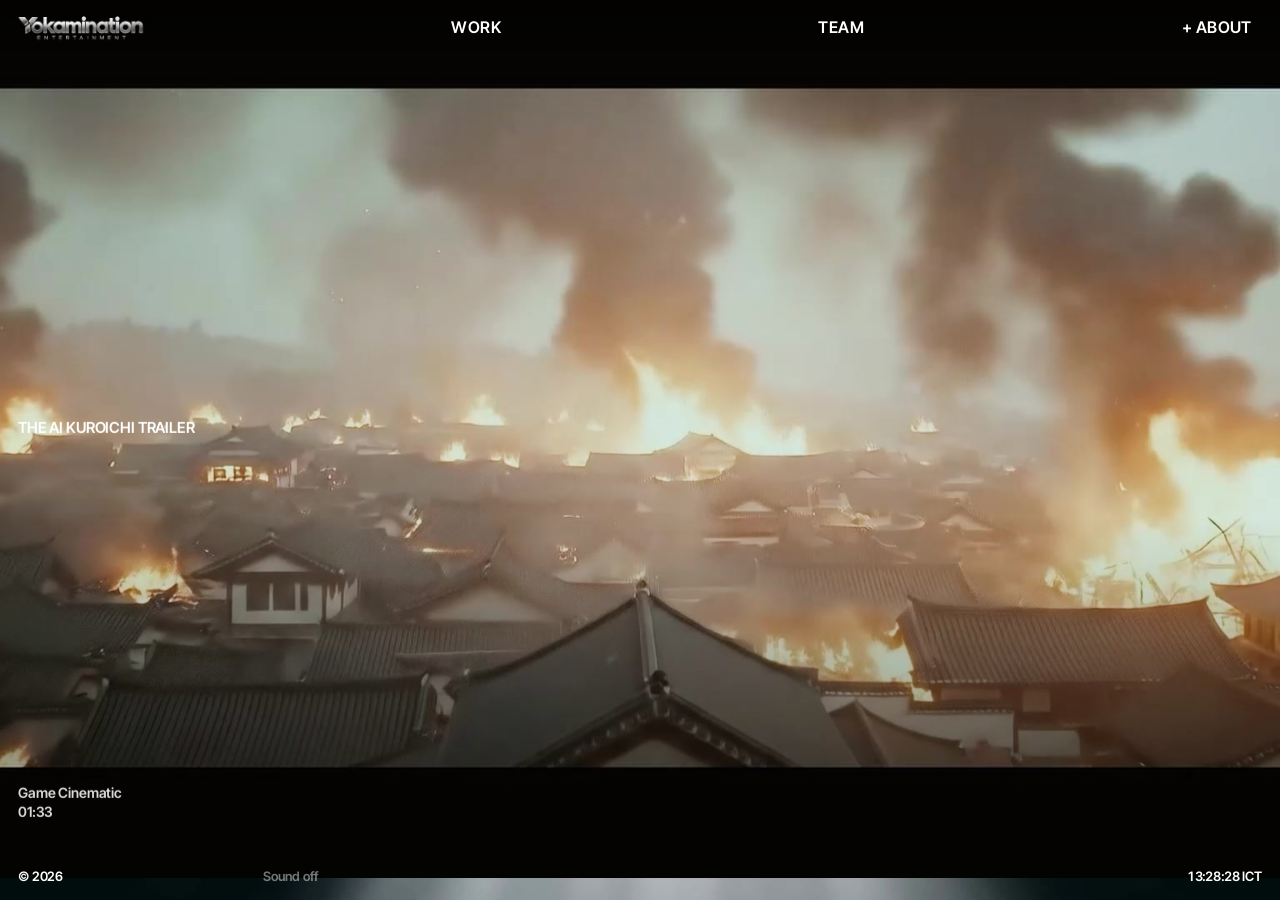
==== commit 8ec77ec7: "Journal for contest entries; founder moved to About - About menu (Info / Journal); Journal lists the" ====
--- a/index.html
+++ b/index.html
@@ -7,21 +7,25 @@
 <link rel="icon" type="image/png" href="assets/yokamination-silver-transparent.png">
 <link rel="preconnect" href="https://fonts.googleapis.com"><link rel="preconnect" href="https://fonts.gstatic.com" crossorigin>
 <link href="https://fonts.googleapis.com/css2?family=Inter+Tight:wght@500;600;700&display=swap" rel="stylesheet">
-<link rel="stylesheet" href="v2.css?v=14">
+<link rel="stylesheet" href="v2.css?v=17">
 <script src="assets/catalog.js?v=14" defer></script>
 <script src="assets/project-stories.js?v=3" defer></script>
 <script src="assets/project-artwork.js?v=4" defer></script>
-<script src="v2.js?v=15" defer></script>
+<script src="assets/journal-artwork.js?v=1" defer></script>
+<script src="v2.js?v=18" defer></script>
 </head>
 <body data-view="home">
 <header class="bar">
   <a class="logo" href="#" aria-label="Yokamination home"><svg viewBox="20 155 2130 439"><image href="assets/yokamination-silver-transparent.png" width="2172" height="724"/></svg></a>
   <div class="nav-col"><a href="#work" data-nav="work" aria-expanded="false" aria-controls="menu-panel">Work</a></div>
   <div class="nav-col"><a href="#team" data-nav="team">Team</a></div>
-  <div class="nav-col"><a href="#about" data-nav="about"><span class="plus">+</span> About</a></div>
+  <div class="nav-col"><a href="#about" data-nav="about" aria-expanded="false" aria-controls="menu-panel"><span class="plus">+</span> About</a></div>
 </header>
 <!-- Work menu: drops down across the whole top bar; the page underneath keeps playing -->
-<div class="menu-panel" id="menu-panel"><ul class="filters" id="filters" aria-label="Filter work"></ul></div>
+<div class="menu-panel" id="menu-panel">
+  <ul class="filters" id="filters" data-menu="work" aria-label="Filter work"></ul>
+  <ul class="filters" id="about-menu" data-menu="about" aria-label="About"><li><a href="#about">Info</a></li><li><a href="#journal">Journal</a></li></ul>
+</div>
 
 <main>
   <!-- Home: endless full-screen reel -->
@@ -29,6 +33,9 @@
 
   <!-- Work grid -->
   <section class="view work" id="work" aria-label="Work"><div class="grid" id="grid"></div></section>
+
+  <!-- Journal: contest entries and work in progress, kept apart from the portfolio -->
+  <section class="view journal" id="journal" aria-label="Journal"><div class="j-grid" id="j-grid"></div></section>
 
   <!-- Team: lens carousel -->
   <section class="view team" id="team" aria-label="Team">
@@ -64,6 +71,11 @@
         <a class="madness" href="mailto:yokamination@gmail.com">Start the story</a>
         <p class="big">Yokamination is an independent AI film &amp; visual studio — films, animation and product advertising, from idea to final frame.</p>
       </div>
+      <p class="lab">H:</p>
+      <div class="founder">
+        <img src="assets/team/viet.png" alt="Viet Nguyen" loading="lazy">
+        <div><b>Viet Nguyen</b><span>Founder &amp; Creative Director, Yokamination</span><small>Co-founder, Zen AI</small></div>
+      </div>
       <div class="info-grid">
         <div><p class="lab">E:</p><small>For all inquiries</small><a href="mailto:yokamination@gmail.com">yokamination@gmail.com</a></div>
         <div><p class="lab">A:</p><p>160/40 Le Trong Tan, An Khe<br>Da Nang, Viet Nam</p></div>
--- a/v2.css
+++ b/v2.css
@@ -22,13 +22,16 @@
 body.menu-open .menu-panel{transform:none;pointer-events:auto}
 body.menu-open .bar{background:none}
 .filters{font-size:17px;line-height:2.1;white-space:nowrap}
-.filters button{color:rgba(255,255,255,.6);text-align:left;text-transform:uppercase;letter-spacing:.03em}
-.filters button.on,.filters button:hover{color:var(--fg)}
+.filters button,.filters a{color:rgba(255,255,255,.6);text-align:left;text-transform:uppercase;letter-spacing:.03em}
+.filters button.on,.filters button:hover,.filters a:hover{color:var(--fg)}
+/* one panel, two menus: only the one that was opened is shown */
+.menu-panel [data-menu]{display:none}
+body[data-menu=work] .menu-panel [data-menu=work],body[data-menu=about] .menu-panel [data-menu=about]{display:block}
 .filters sup{font-size:9px;margin-left:2px}
 
 /* Views */
 .view{position:fixed;inset:0;visibility:hidden;opacity:0;transition:opacity .45s,visibility .45s;overflow:auto}
-body[data-view=home] #reel,body[data-view=work] #work,body[data-view=team] #team,body[data-view=about] #about,body[data-view=project] #project{visibility:visible;opacity:1}
+body[data-view=home] #reel,body[data-view=work] #work,body[data-view=team] #team,body[data-view=about] #about,body[data-view=project] #project,body[data-view=journal] #journal{visibility:visible;opacity:1}
 .lab{color:var(--fg);opacity:.75}
 
 /* Endless reel */
@@ -59,6 +62,20 @@
 .card .n{color:var(--dim)}
 .card .yr{color:var(--dim)}
 .card.hide{display:none}
+
+/* Journal: article cards, like a press page */
+.journal{padding-top:96px}
+.j-grid{display:grid;grid-template-columns:repeat(auto-fill,minmax(min(100%,520px),1fr));align-items:start;padding-bottom:80px}
+.j-card{cursor:none}
+.j-card .media{position:relative;aspect-ratio:16/10;overflow:hidden;background:#0b0b0b}
+.j-card .media img,.j-card .media video{position:absolute;inset:0;width:100%;height:100%;object-fit:cover}
+.j-card .media video{opacity:0;transition:opacity .3s}
+.j-card:hover .media video{opacity:1}
+.j-card .body{padding:22px var(--pad) 50px;display:grid;gap:8px}
+.j-card h3{font-size:15px;line-height:1.3}
+.j-card p{color:var(--muted);line-height:1.35;font-weight:500}
+.j-card .src{display:flex;justify-content:space-between;color:var(--muted);margin-top:28px}
+.p-tag{display:inline-block;margin-bottom:14px;padding:3px 8px;border:1px solid rgba(255,255,255,.4);font-size:12px;text-transform:uppercase;letter-spacing:.04em}
 
 /* Team: lens carousel */
 .team{overflow:hidden;background:#0a0a0a}
@@ -125,6 +142,12 @@
 .madness{font-size:clamp(40px,5vw,84px);line-height:1;letter-spacing:-.035em;text-decoration:underline;text-decoration-thickness:3px;text-underline-offset:8px;justify-self:start}
 .madness:hover{color:var(--accent)}
 .big{font-size:clamp(18px,1.7vw,26px);line-height:1.3;letter-spacing:-.02em;max-width:30em}
+.about-body>.lab:nth-of-type(2){padding-top:0}
+.founder{grid-column:2;display:flex;align-items:center;gap:20px}
+.founder img{width:96px;height:96px;object-fit:cover;filter:grayscale(1) contrast(1.05)}
+.founder div{display:grid;gap:4px}
+.founder b{font-size:20px;letter-spacing:-.02em}
+.founder small{font-size:13px}
 .info-grid{grid-column:1/3;display:grid;grid-template-columns:repeat(4,1fr);gap:var(--pad)}
 .info-grid>div{display:grid;gap:6px;align-content:start}
 .socials{display:grid;grid-template-columns:auto auto;gap:4px 24px;justify-content:start}
@@ -160,6 +183,8 @@
   .card .info{grid-template-columns:44px 1fr;padding-bottom:40px}
   .card .info>span:nth-child(3){grid-column:2;color:var(--dim)}
   .filters{font-size:15px}
+  .j-grid{grid-template-columns:1fr}
+  .j-card .media,  .journal{padding-top:70px}
   .p-info{grid-template-columns:1fr}
   .p-info>*{grid-column:1!important}
   .p-title{right:var(--pad);bottom:96px}
@@ -168,7 +193,9 @@
   .cred dl{grid-template-columns:1fr 1fr}
   .team-head{top:12%}
   .about-body{grid-template-columns:1fr}
-  .lead,.info-grid,.about-body>.lab{grid-column:1}
+  .lead,.info-grid,.founder,.about-body>.lab{grid-column:1}
+  .founder img{width:72px;height:72px}
+  .about-body{row-gap:32px}
   .info-grid{grid-template-columns:1fr 1fr}
   .meta .t{max-width:90%}
 }
